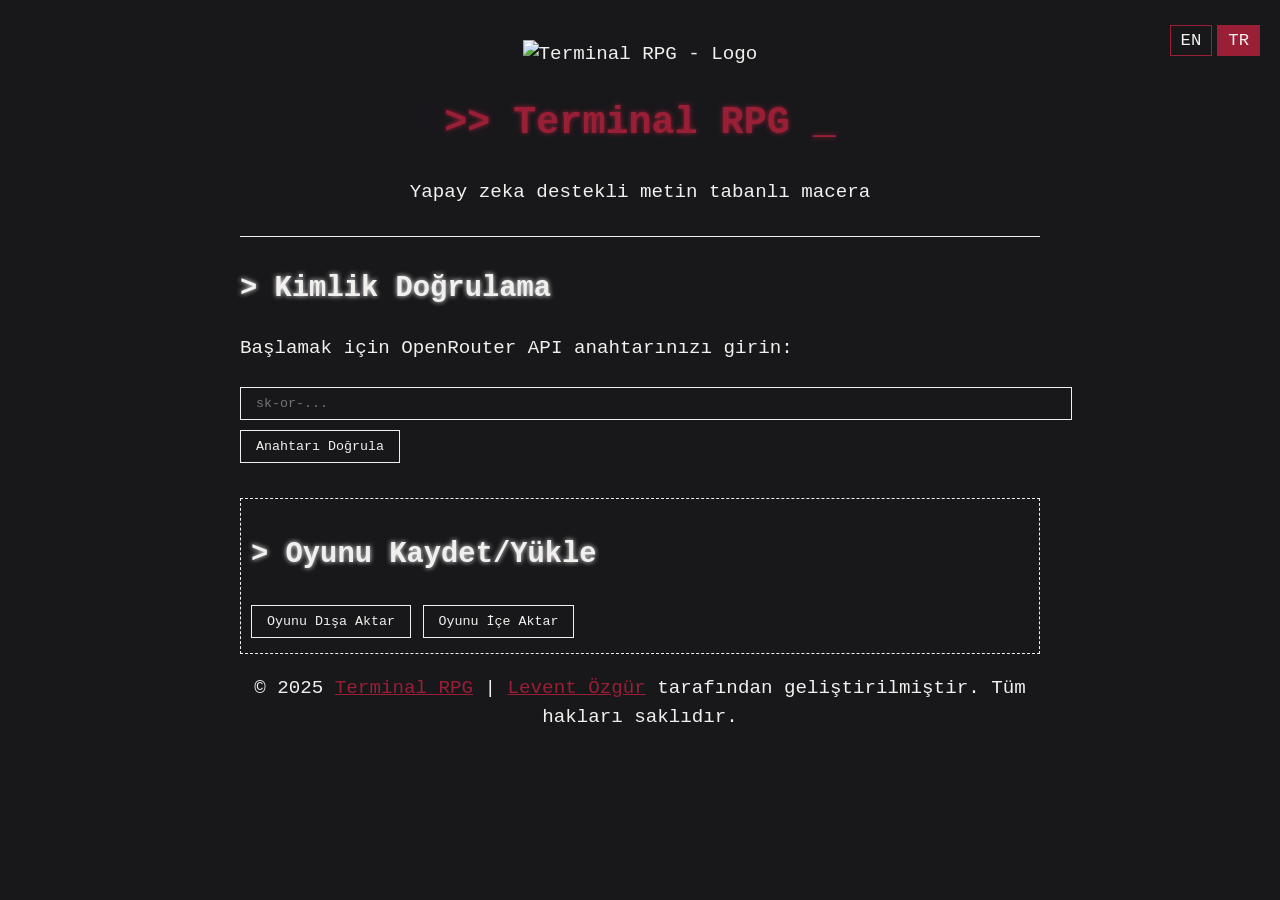
==== index-tr.html @ 682c502f "Add files via upload" ====
<!DOCTYPE html>
<html lang="tr">

<head>
  <meta charset="UTF-8">
  <meta name="viewport" content="width=device-width, initial-scale=1.0">
  <title>Terminal RPG - AI Destekli Metin Tabanlı Macera Oyunu</title>
  <meta name="description" content="Terminal RPG'yi tarayıcınızda ücretsiz oynayın. Yapay zeka destekli metin tabanlı macera oyununda temanızı seçin ve benzersiz tek oyunculu RPG deneyimine başlayın!">
  <meta name="keywords" content="terminal rpg, metin rpg, tarayıcı rpg, ai rpg, ai macera oyunu, metin macera oyunu, ücretsiz rpg, çevrimiçi rpg, tek oyunculu rpg, openrouter api rpg">
  <meta name="author" content="Levent Özgür">
  <link rel="canonical" href="https://terminal-rpg.netlify.app/">
  <meta name="robots" content="index, follow">

  <link rel="stylesheet" href="css/main.css">
  <link rel="icon" type="image/x-icon" href="css/icon.favicon">

  <script type="application/ld+json">
    {
      "@context": "http://schema.org",
      "@type": "SoftwareApplication",
      "name": "Terminal RPG",
      "url": "https://terminal-rpg.netlify.app/",
      "description": "Terminal RPG, tarayıcınızda oynayabileceğiniz yapay zeka destekli metin tabanlı bir macera oyunudur. Çeşitli temaları keşfedin ve sayısız benzersiz tek oyunculu RPG macerasına atılın.",
      "applicationCategory": "GameApplication",
      "operatingSystem": "Browser",
      "author": {
        "@type": "Person",
        "name": "Levent Özgür"
      }
    }
  </script>
</head>

<body>
  <div class="language-switch">
    <button class="lang-button" data-lang="en" href="index.html">EN</button>
    <button class="lang-button active" data-lang="tr" href="index-tr.html">TR</button>
  </div>

  <div class="container">
    <div class="header">
      <img src="https://raw.githubusercontent.com/levent1ozgur/bazioneriler/refs/heads/main/css/favicon.png" alt="Terminal RPG - Logo" style="width:50px; height:50px;">
      <h1> >> Terminal RPG <span class="blink">_</span></h1>
      <p>Yapay zeka destekli metin tabanlı macera</p>
    </div>

    <!-- Setup Panel for API key and theme selection -->
    <div class="setup-panel" id="setupPanel">
      <div class="api-key-container">
        <h2>> Kimlik Doğrulama</h2>
        <p>Başlamak için OpenRouter API anahtarınızı girin:</p>
        <input type="password" id="apiKey" placeholder="sk-or-...">
        <button id="validateApiKey">Anahtarı Doğrula</button>
        <p id="apiKeyStatus"></p>
      </div>

      <div id="themeSelector" style="display: none;">
        <h2>> Macera Teması Seçin</h2>
        <div class="theme-buttons">
          <button class="theme-button" data-theme="fantasy">Fantazi Dünyası</button>
          <button class="theme-button" data-theme="scifi">Uzay Kaşifi</button>
          <button class="theme-button" data-theme="cyberpunk">Cyberpunk Şehri</button>
          <button class="theme-button" data-theme="horror">Perili Köşk</button>
          <button class="theme-button" data-theme="postapocalyptic">Kıyamet Sonrası Çorak Topraklar</button>
          <button class="theme-button" data-theme="steampunk">Steampunk Gökyüzü İmparatorluğu</button>
          <button class="theme-button" data-theme="pirate">Korsan Koyu</button>
          <button class="theme-button" data-theme="wildwest">Vahşi Batı Sınırı</button>
          <button class="theme-button" data-theme="superhero">Süper Kahraman Metropolü</button>
          <button class="theme-button" data-theme="mythology">Mitolojik Destan</button>
          <button class="theme-button" data-theme="zombie">Zombi Salgını</button>
          <button class="theme-button" data-theme="noir">Noir Dedektif</button>
          <button class="theme-button" data-theme="fairytale">Büyülü Peri Masalı</button>
          <button class="theme-button" data-theme="prehistoric">Tarih Öncesi Orman</button>
          <button class="theme-button" data-theme="timetravel">Zaman Yolculuğu Paradoksu</button>
          <button class="theme-button" data-theme="alien">Uzaylı Gezegeni</button>
          <button class="theme-button" data-theme="underwater">Su Altı Uçurumu</button>
          <button class="theme-button" data-theme="virtualreality">Sanal Gerçeklik Simülasyonu</button>
          <button class="theme-button" data-theme="dystopian">Distopik Megakent</button>
        </div>
      </div>
    </div>

    <!-- Game Panel -->
    <div class="game-panel" id="gamePanel">
      <!-- Game content will be dynamically inserted here -->
    </div>

    <!-- Loading Indicator -->
    <div class="loading" id="loadingIndicator">
      <p>İşleniyor<span class="blink">...</span></p>
    </div>

    <!-- Input Panel -->
    <div class="input-panel" id="inputPanel">
      <div class="options-container" id="optionsContainer">
        <!-- Option buttons will be inserted here -->
      </div>
    </div>

    <!-- Save/Load Controls -->
    <div class="save-controls">
      <h2>> Oyunu Kaydet/Yükle</h2>
      <button id="exportGame">Oyunu Dışa Aktar</button>
      <button id="importGame">Oyunu İçe Aktar</button>
      <input type="file" id="importFile" style="display: none;" accept="application/json">
    </div>
    <footer id="footer">
      © 2025 <a href="https://terminal-rpg.netlify.app/">Terminal RPG</a> |
      <a href="https://github.com/levent1ozgur" target="_blank">Levent Özgür</a> tarafından geliştirilmiştir. Tüm hakları saklıdır.
    </footer>
  </div>

  <!-- Death Modal -->
  <div id="died-modal">
    <div class="modal-content">
      <div class="death-message">ÖLDÜNÜZ</div>
      <p>Yolculuğunuz sona erdi.</p>
      <button id="newGameButton">Yeni Macera Başlat</button>
    </div>
  </div>

  <script type="text/javascript" src="js/main-tr.js"></script>

</body>

</html>
---- css/main.css ----
/* Terminal aesthetic styling */

body {
  position: relative;
  background-color: #18181b;
  color: #f1f0ef;
  font-family: Courier, Lucida Sans Typewriter, Lucida Typewriter, monospace;
  font-weight: 500;
  font-size: 1.2rem;
  margin: 0;
  padding: 20px;
  line-height: 1.5;
}
/* Language Switch */
.language-switch {
  position: fixed;
  top: 20px;
  right: 20px;
  z-index: 1000;
  display: flex;
  gap: 5px;
}

.lang-button {
  padding: 5px 10px;
  font-size: 0.9em;
  background-color: transparent;
  border: 1px solid #991f36;
  color: #f1f0ef;
  cursor: pointer;
  transition: all 0.2s;
}

.lang-button:hover {
  background-color: #991f36;
  box-shadow: 0 0 5px #991f36;
}

.lang-button.active {
  background-color: #991f36;
  border-color: #991f36;
  cursor: default;
}
.container {
  max-width: 800px;
  margin: 0 auto;
  padding: 20px;
}

h1 {
  color: #991f36;
  text-shadow: 0 0 5px #991f36;
}

h2,
h3 {
  color: #f1f0ef;
  text-shadow: 0 0 5px #f1f0ef;
}

.header {
  text-align: center;
  margin-bottom: 30px;
  border-bottom: 1px solid #f1f0ef;
  padding-bottom: 10px;
}

.setup-panel {
  margin-bottom: 30px;
}

.game-panel {
  display: none;
  height: 500px;
  overflow-y: auto;
  border: 1px solid #f1f0ef;
  padding: 15px;
  margin-bottom: 20px;
  background-color: #18181b;
}

.input-panel {
  display: none;
  margin-top: 10px;
}

input,
button,
select {
  background-color: #18181b;
  color: #f1f0ef;
  border: 1px solid #f1f0ef;
  padding: 8px 15px;
  margin: 5px 0;
  font-family: "Courier New", monospace;
}

button {
  cursor: pointer;
  transition: all 0.2s;
}

button:hover {
  background-color: #991f36;
  box-shadow: 0 0 10px #f1f0ef;
}

.api-key-container {
  margin-bottom: 20px;
}

#apiKey {
  width: 100%;
}

.theme-buttons {
  display: flex;
  flex-wrap: wrap;
  gap: 10px;
  margin-top: 20px;
}

.theme-button {
  flex: 1;
  min-width: 120px;
}

.options-container {
  display: flex;
  gap: 5px;
}

.option-button {
  flex: 1;
}

.narrative {
  margin-bottom: 15px;
  border-left: 3px solid #991f36;
  padding-left: 10px;
}

.user-input {
  color: #991f36;
  font-style: italic;
}

.stats {
  border-top: 1px dashed #f1f0ef;
  margin-top: 15px;
  padding-top: 10px;
  font-size: 0.9em;
}

.blink {
  animation: blink 1s infinite;
}

@keyframes blink {
  0%,
  100% {
    opacity: 1;
  }
  50% {
    opacity: 0;
  }
}

.loading {
  text-align: center;
  padding: 20px;
  display: none;
}

.save-controls {
  margin: 20px 0;
  padding: 10px;
  border: 1px dashed #f1f0ef;
}

#died-modal {
  display: none;
  position: fixed;
  top: 0;
  left: 0;
  width: 100%;
  height: 100%;
  background-color: rgba(24, 24, 27, 0.9);
  z-index: 100;
}

.modal-content {
  position: absolute;
  top: 50%;
  left: 50%;
  transform: translate(-50%, -50%);
  text-align: center;
  padding: 20px;
  background-color: #18181b;
  border: 2px solid #991f36;
  animation: pulse 2s infinite;
}

@keyframes pulse {
  0%,
  100% {
    box-shadow: 0 0 20px #991f36;
  }
  50% {
    box-shadow: 0 0 40px #991f36;
  }
}

.death-message {
  color: #991f36;
  font-size: 2em;
  margin-bottom: 20px;
}

footer {
  text-align: center;
}

footer a {
  color: #991f36;
}
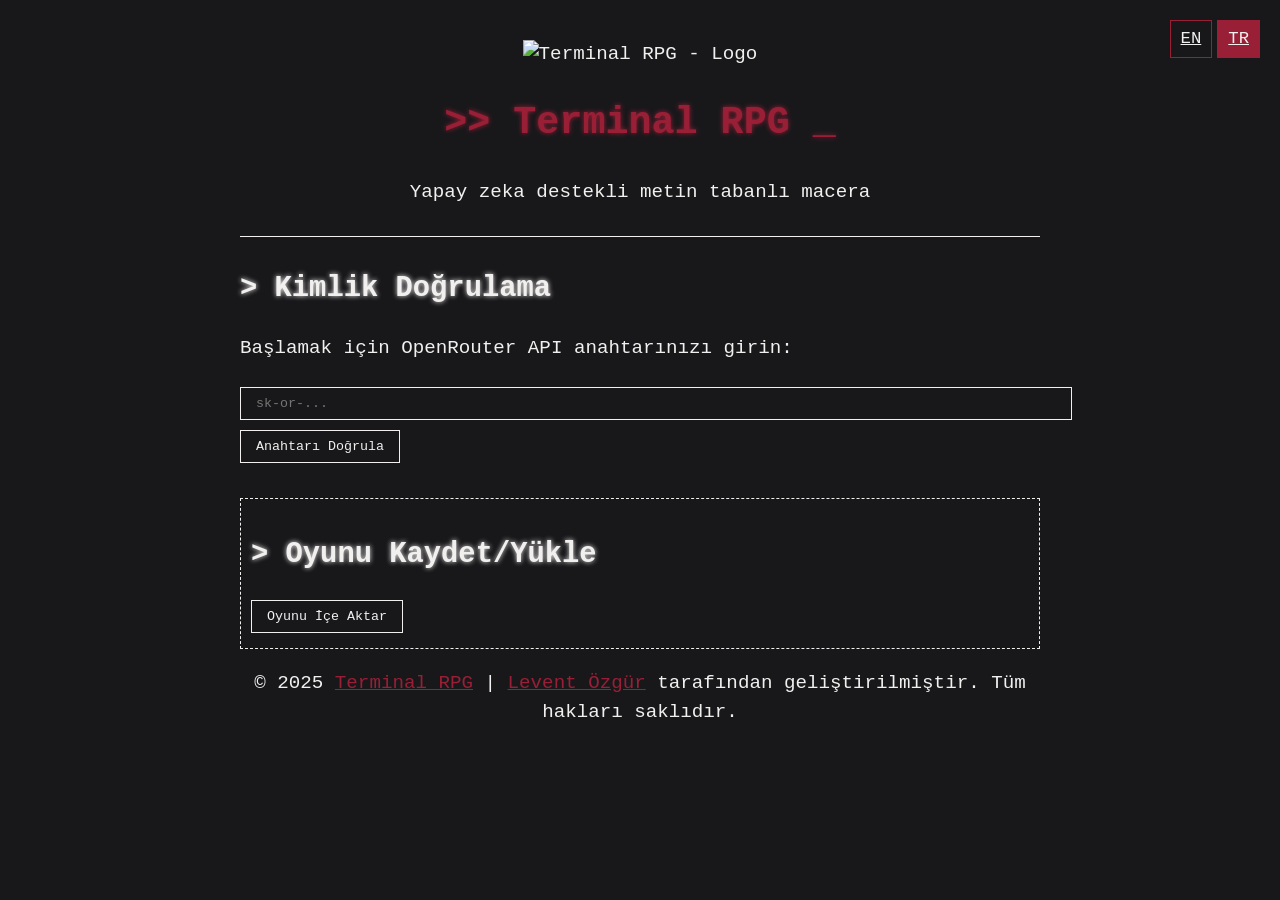
==== commit 9d9e096e: "Update index-tr.html" ====
--- a/index-tr.html
+++ b/index-tr.html
@@ -33,9 +33,10 @@
 
 <body>
   <div class="language-switch">
-    <button class="lang-button" data-lang="en" href="index.html">EN</button>
-    <button class="lang-button active" data-lang="tr" href="index-tr.html">TR</button>
-  </div>
+    <a class="lang-button" href="index.html">EN</a>
+    <a class="lang-button active" href="index-tr.html">TR</a>
+</div>
+
 
   <div class="container">
     <div class="header">
